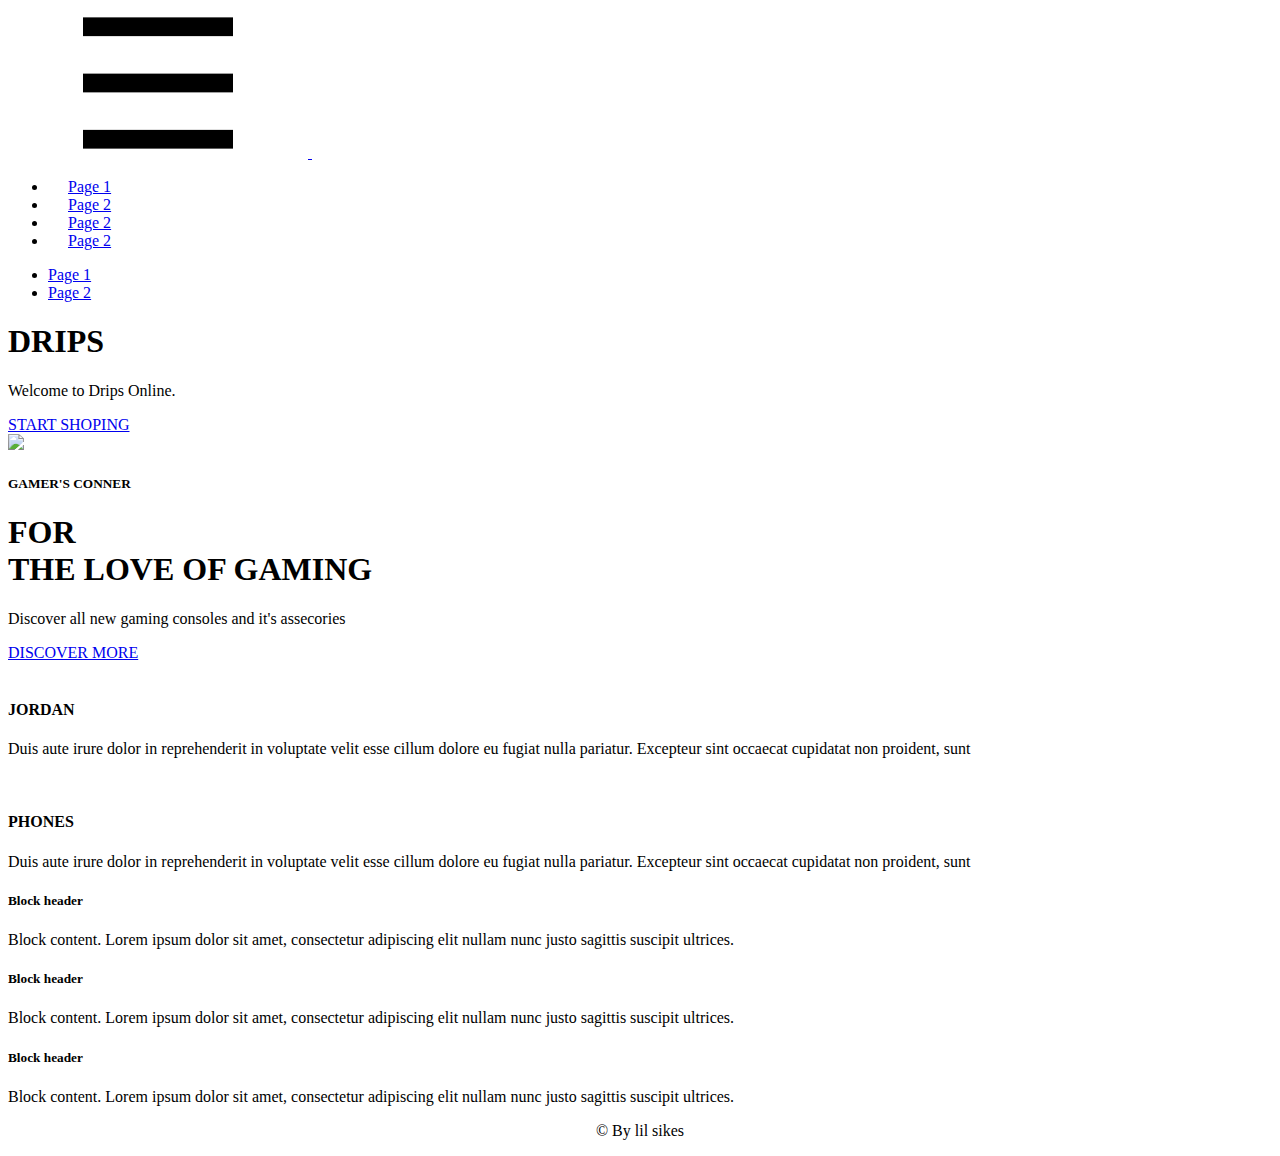
==== index.html @ 194cdad0 "Add files via upload" ====
<!DOCTYPE html>
<html style="font-size: 16px;">
  <head>
    <meta name="viewport" content="width=device-width, initial-scale=1.0">
    <meta charset="utf-8">
    <meta name="keywords" content="SHOPIFY, Highest Quality">
    <meta name="description" content="">
    
    <title>SIKES SHOP</title>
    <link rel="stylesheet" href="nicepage.css" media="screen">
<link rel="stylesheet" href="Page-1.css" media="screen">
    <script class="u-script" type="text/javascript" src="jquery.js" defer=""></script>
    <script class="u-script" type="text/javascript" src="nicepage.js" defer=""></script>
 
  <body class="u-body"><header class="u-clearfix u-header u-header" id="sec-f158"><div class="u-clearfix u-sheet u-sheet-1">
       
        <nav class="u-menu u-menu-dropdown u-offcanvas u-menu-1">
          <div class="menu-collapse" style="font-size: 1rem; letter-spacing: 0px;">
            <a class="u-button-style u-custom-left-right-menu-spacing u-custom-padding-bottom u-custom-top-bottom-menu-spacing u-nav-link u-text-active-palette-1-base u-text-hover-palette-2-base" href="#">
              <svg><use xmlns:xlink="http://www.w3.org/1999/xlink" xlink:href="#menu-hamburger"></use></svg>
              <svg version="1.1" xmlns="http://www.w3.org/2000/svg" xmlns:xlink="http://www.w3.org/1999/xlink"><defs><symbol id="menu-hamburger" viewBox="0 0 16 16" style="width: 16px; height: 16px;"><rect y="1" width="16" height="2"></rect><rect y="7" width="16" height="2"></rect><rect y="13" width="16" height="2"></rect>
</symbol>
</defs></svg>
            </a>
          </div>
          <div class="u-nav-container">
            <ul class="u-nav u-unstyled u-nav-1"><li class="u-nav-item"><a class="u-button-style u-nav-link u-text-active-palette-1-base u-text-hover-palette-2-base" href="Page-1.html" style="padding: 10px 20px;">Page 1</a>
</li><li class="u-nav-item"><a class="u-button-style u-nav-link u-text-active-palette-1-base u-text-hover-palette-2-base" href="Page-2.html" style="padding: 10px 20px;">Page 2</a>
</li><li class="u-nav-item"><a class="u-button-style u-nav-link u-text-active-palette-1-base u-text-hover-palette-2-base" href="Page-2.html" style="padding: 10px 20px;">Page 2</a>
</li><li class="u-nav-item"><a class="u-button-style u-nav-link u-text-active-palette-1-base u-text-hover-palette-2-base" href="Page-2.html" style="padding: 10px 20px;">Page 2</a>
</li></ul>
          </div>
          <div class="u-nav-container-collapse">
            <div class="u-black u-container-style u-inner-container-layout u-opacity u-opacity-95 u-sidenav">
              <div class="u-sidenav-overflow">
                <div class="u-menu-close"></div>
                <ul class="u-align-center u-nav u-popupmenu-items u-unstyled u-nav-2"><li class="u-nav-item"><a class="u-button-style u-nav-link" href="Page-1.html">Page 1</a>
</li><li class="u-nav-item"><a class="u-button-style u-nav-link" href="Page-2.html">Page 2</a>
</li></ul>
              </div>
            </div>
            <div class="u-black u-menu-overlay u-opacity u-opacity-70"></div>
          </div>
        </nav>
      </div></header>
    <section class="u-align-center u-clearfix u-image u-shading u-section-1" src="" id="sec-c994">
      <div class="u-clearfix u-sheet u-valign-middle u-sheet-1">
        <h1 class="u-text u-text-default u-title u-text-1">DRIPS</h1>
        <p class="u-large-text u-text u-text-default u-text-variant u-text-2">Welcome to Drips Online.&nbsp;</p>
        <a href="home.html" class="u-btn u-button-style u-palette-2-base u-btn-1">START SHOPING</a>
      </div>
    </section>
    <section class="u-align-left u-clearfix u-gradient u-section-2" id="carousel_2b66">
      <div class="u-clearfix u-sheet u-sheet-1">
        <div class="u-clearfix u-expanded-width u-layout-wrap u-layout-wrap-1">
          <div class="u-layout">
            <div class="u-layout-row">
              <div class="u-align-center u-container-style u-layout-cell u-left-cell u-size-30 u-layout-cell-1">
                <div class="u-container-layout u-container-layout-1">
                  <img class="u-expand-resize u-expanded-width u-image u-image-1" src="images4/21.png">
                </div>
              </div>
              <div class="u-align-left u-container-style u-layout-cell u-right-cell u-size-30 u-layout-cell-2">
                <div class="u-container-layout u-valign-middle u-container-layout-2">
                  <h5 class="u-text u-text-1">GAMER'S CONNER</h5>
                  <h1 class="u-custom-font u-font-oswald u-text u-text-palette-1-base u-text-2" data-animation-name="lightSpeedIn" data-animation-duration="1000" data-animation-delay="0" data-animation-direction="">FOR<br>THE LOVE OF GAMING
                  </h1>
                  <p class="u-text u-text-palette-5-dark-2 u-text-3">Discover all new gaming consoles and it's assecories</p>
                  <a href="game.html" class="u-btn u-btn-rectangle u-button-style u-radius-0 u-btn-1">DISCOVER MORE</a>
                </div>
              </div>
            </div>
          </div>
        </div>
        <div class="u-expanded-width-xs u-list u-repeater u-list-1">
          <div class="u-container-style u-list-item u-palette-1-base u-repeater-item u-list-item-1">
            <div class="u-container-layout u-similar-container u-container-layout-3"><span class="u-file-icon u-icon u-icon-circle u-spacing-14 u-text-palette-1-base u-white u-icon-1"><img src="images4/584292c4a6515b1e0ad75aca.png" alt=""></span>
              <div class="u-container-style u-group u-group-1">
                <div class="u-container-layout u-valign-top u-container-layout-4">
                  <h4 class="u-text u-text-4">JORDAN</h4>
                  <p class="u-text u-text-5">Duis aute irure dolor in reprehenderit in voluptate velit esse cillum dolore eu fugiat nulla pariatur. Excepteur sint occaecat cupidatat non proident, sunt</p>
                </div>
              </div>
            </div>
          </div>
          <div class="u-container-style u-list-item u-palette-1-base u-repeater-item u-video-cover u-list-item-2">
            <div class="u-container-layout u-similar-container u-container-layout-5"><span class="u-file-icon u-icon u-icon-circle u-spacing-14 u-text-palette-1-base u-white u-icon-2"><img src="images4/7-74019_iphone-x-download-png-image-iphone-x-png.png" alt=""></span>
              <div class="u-container-style u-group u-group-2">
                <div class="u-container-layout u-valign-top u-container-layout-6">
                  <h4 class="u-text u-text-6">PHONES</h4>
                  <p class="u-text u-text-7">Duis aute irure dolor in reprehenderit in voluptate velit esse cillum dolore eu fugiat nulla pariatur. Excepteur sint occaecat cupidatat non proident, sunt</p>
                </div>
              </div>
            </div>
          </div>
        </div>
      </div>
    </section>
    
    
    <footer class="u-clearfix u-footer u-grey-80" id="sec-110d"><div class="u-clearfix u-sheet u-sheet-1">
        <div class="u-clearfix u-expanded-width u-gutter-30 u-layout-wrap u-layout-wrap-1">
          <div class="u-gutter-0 u-layout">
            <div class="u-layout-row">
              <div class="u-align-left u-container-style u-layout-cell u-left-cell u-size-20 u-size-20-md u-layout-cell-1">
                <div class="u-container-layout u-valign-bottom u-container-layout-1"><!--position-->
                  <div data-position="" class="u-position u-position-1"><!--block-->
                    <div class="u-block">
                      <div class="u-block-container u-clearfix"><!--block_header-->
                        <h5 class="u-block-header u-text u-text-1"><!--block_header_content--> Block header <!--/block_header_content--></h5><!--/block_header--><!--block_content-->
                        <div class="u-block-content u-spacing-19 u-text u-text-2"><!--block_content_content--> Block content. Lorem ipsum dolor sit amet, consectetur adipiscing elit nullam nunc justo sagittis suscipit ultrices. <!--/block_content_content--></div><!--/block_content-->
                      </div>
                    </div><!--/block-->
                  </div><!--/position-->
                </div>
              </div>
              <div class="u-align-left u-container-style u-layout-cell u-size-20 u-size-20-md u-layout-cell-2">
                <div class="u-container-layout u-container-layout-2"><!--position-->
                  <div data-position="" class="u-position u-position-2"><!--block-->
                    <div class="u-block">
                      <div class="u-block-container u-clearfix"><!--block_header-->
                        <h5 class="u-block-header u-text u-text-3"><!--block_header_content--> Block header <!--/block_header_content--></h5><!--/block_header--><!--block_content-->
                        <div class="u-block-content u-text u-text-4"><!--block_content_content--> Block content. Lorem ipsum dolor sit amet, consectetur adipiscing elit nullam nunc justo sagittis suscipit ultrices. <!--/block_content_content--></div><!--/block_content-->
                      </div>
                    </div><!--/block-->
                  </div><!--/position-->
                </div>
              </div>
              <div class="u-align-left u-container-style u-layout-cell u-right-cell u-size-20 u-size-20-md u-layout-cell-3">
                <div class="u-container-layout u-container-layout-3"><!--position-->
                  <div data-position="" class="u-position u-position-3"><!--block-->
                    <div class="u-block">
                      <div class="u-block-container u-clearfix"><!--block_header-->
                        <h5 class="u-block-header u-text u-text-5"><!--block_header_content--> Block header <!--/block_header_content--></h5><!--/block_header--><!--block_content-->
                        <div class="u-block-content u-text u-text-6"><!--block_content_content--> Block content. Lorem ipsum dolor sit amet, consectetur adipiscing elit nullam nunc justo sagittis suscipit ultrices. <!--/block_content_content--></div><!--/block_content-->
                      </div>
                    </div><!--/block-->
                  </div><!--/position-->
                </div>
              </div>
            </div>
          </div>
        </div>
        <div class="u-border-1 u-border-white u-expanded-width u-line u-line-horizontal u-opacity u-opacity-50 u-line-1"></div>
        <p style="text-align: center;">&#169 By lil sikes</p>
      </div></footer>

  </body>
</html>
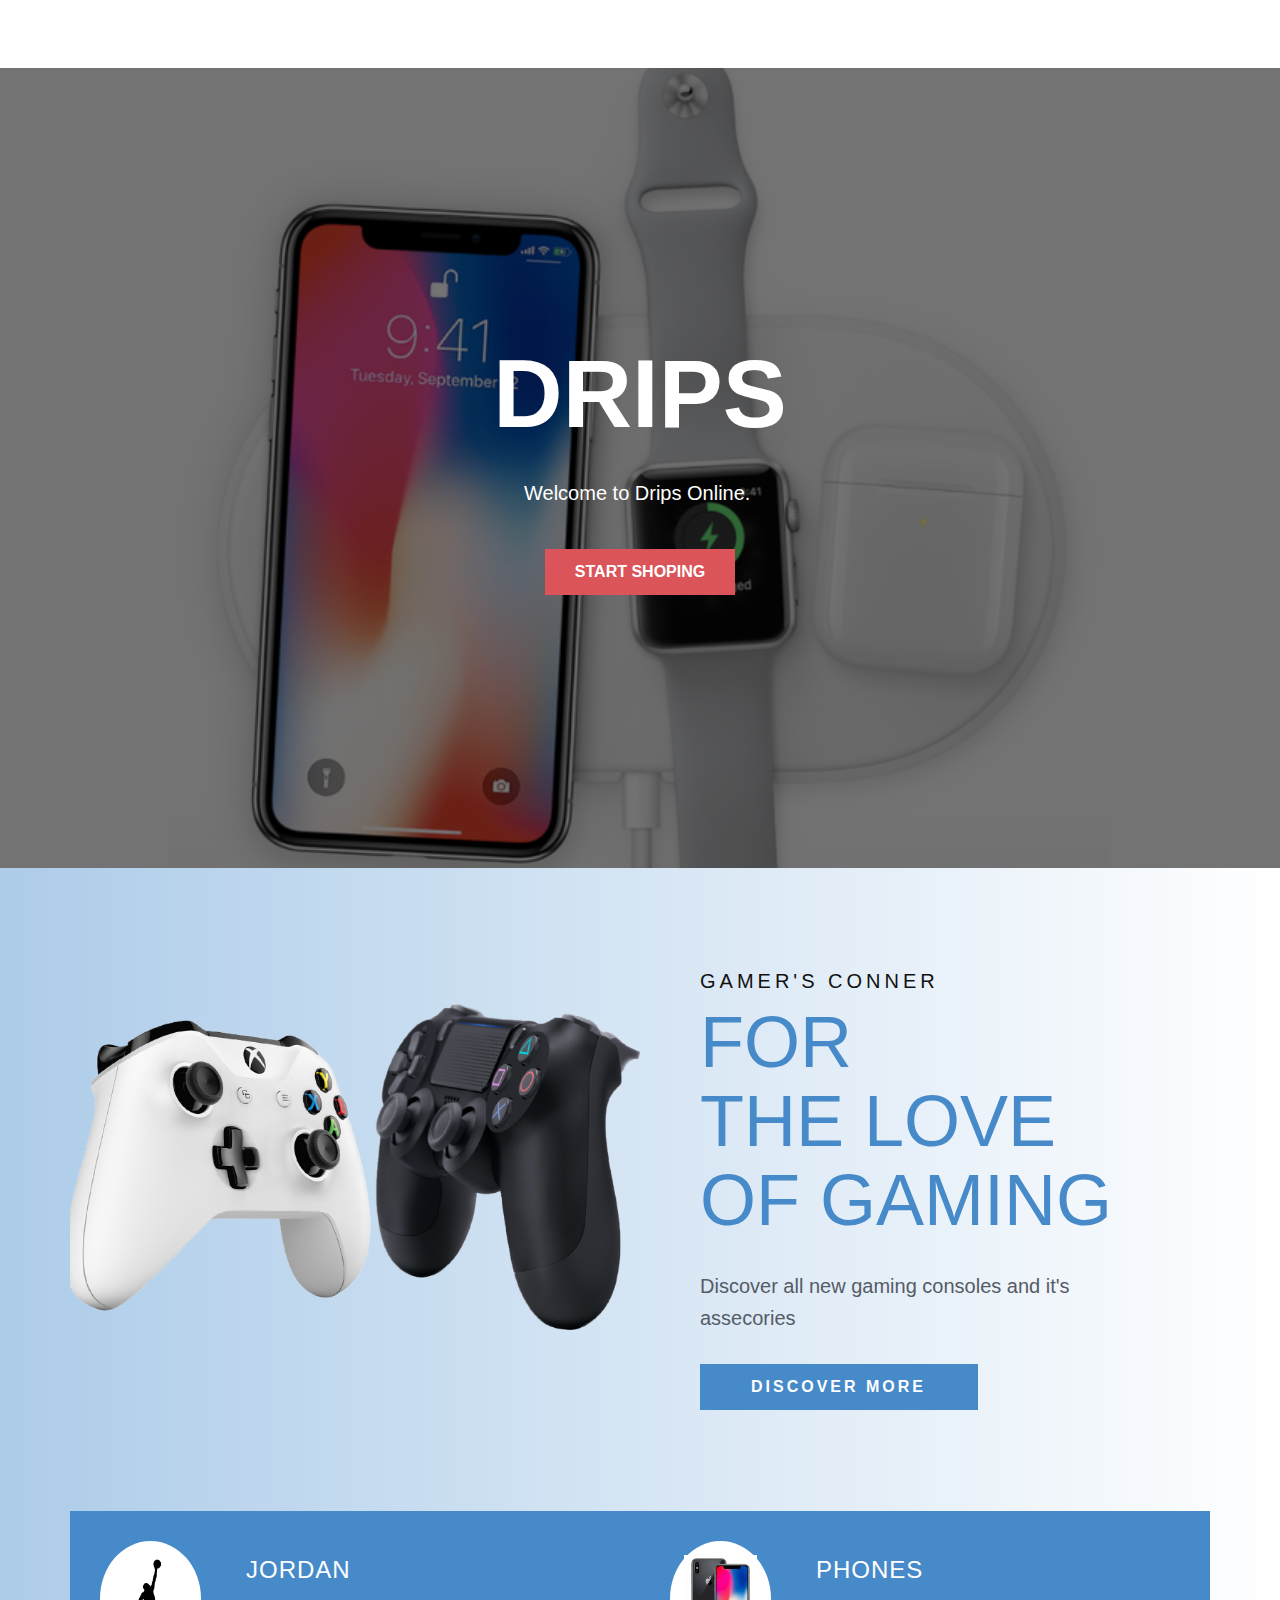
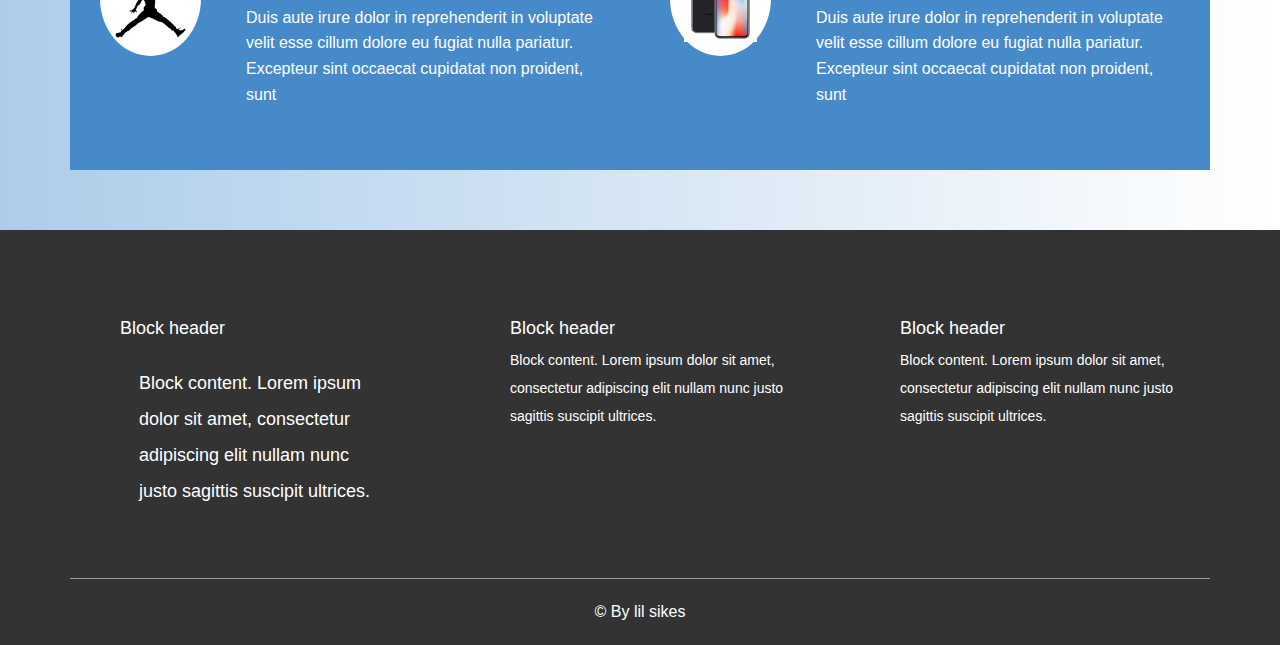
==== commit 676a179f: "Update index.html" ====
--- a/index.html
+++ b/index.html
@@ -47,7 +47,7 @@
       <div class="u-clearfix u-sheet u-valign-middle u-sheet-1">
         <h1 class="u-text u-text-default u-title u-text-1">DRIPS</h1>
         <p class="u-large-text u-text u-text-default u-text-variant u-text-2">Welcome to Drips Online.&nbsp;</p>
-        <a href="home.html" class="u-btn u-button-style u-palette-2-base u-btn-1">START SHOPING</a>
+        <a href="Home.html" class="u-btn u-button-style u-palette-2-base u-btn-1">START SHOPING</a>
       </div>
     </section>
     <section class="u-align-left u-clearfix u-gradient u-section-2" id="carousel_2b66">
@@ -146,4 +146,4 @@
       </div></footer>
 
   </body>
-</html>+</html>
